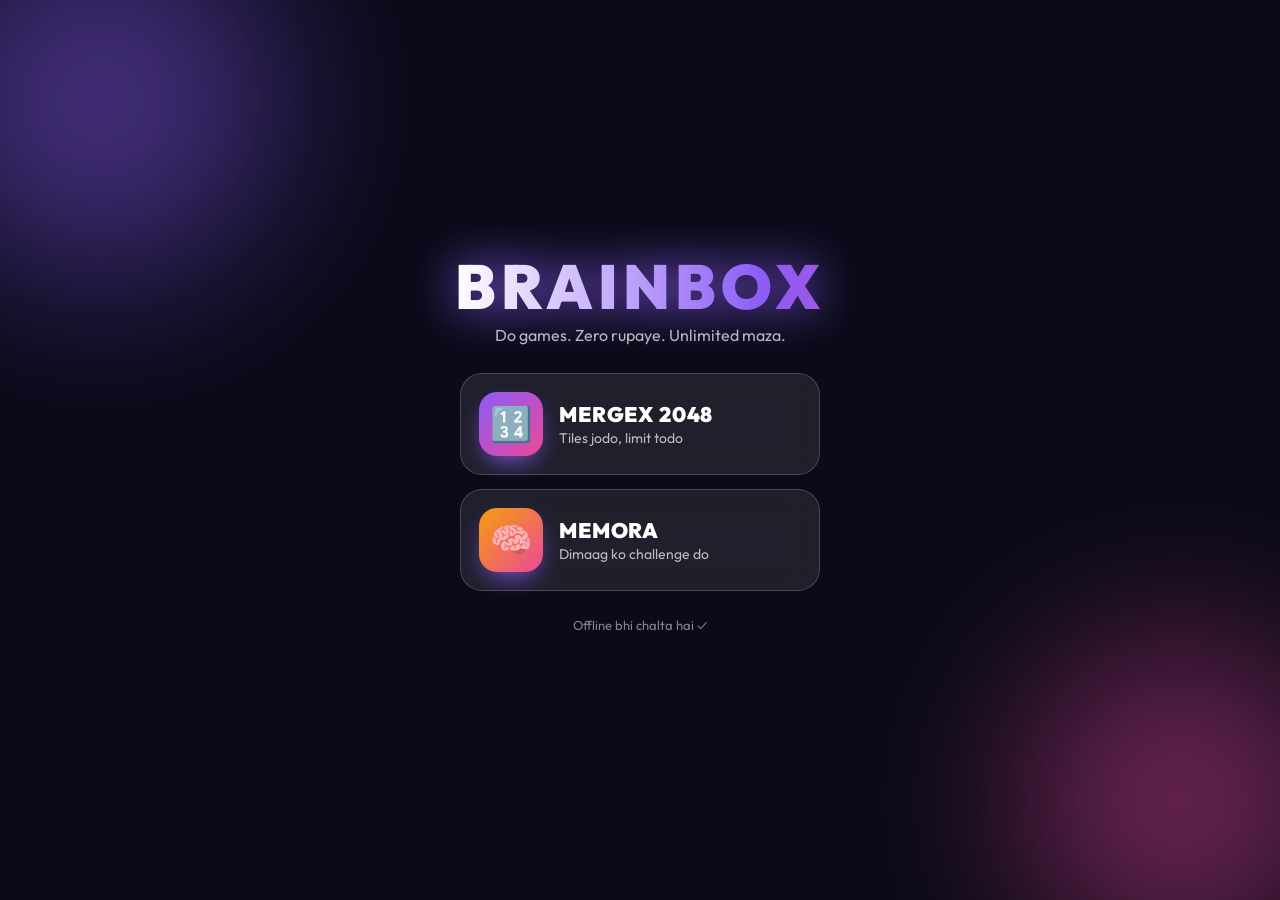
==== index.html @ 41d200f7 "Add files via upload" ====
<!DOCTYPE html>
<html lang="hi">
<head>
<meta charset="UTF-8">
<meta name="viewport" content="width=device-width,initial-scale=1,maximum-scale=1,user-scalable=no,viewport-fit=cover">
<meta name="theme-color" content="#0a0a18">
<title>BrainBox Games</title>
<link rel="manifest" href="manifest.json">
<link rel="icon" href="icon-192.png">
<link rel="apple-touch-icon" href="apple-touch-icon.png">
<meta name="apple-mobile-web-app-capable" content="yes">
<meta name="mobile-web-app-capable" content="yes">
<meta name="apple-mobile-web-app-title" content="BrainBox">
<meta name="apple-mobile-web-app-status-bar-style" content="black-translucent">
<link href="https://fonts.googleapis.com/css2?family=Outfit:wght@400;600;800;900&display=swap" rel="stylesheet">
<style>
*{box-sizing:border-box;-webkit-tap-highlight-color:transparent}
html,body{height:100%;margin:0}
body{--a1:#8b5cf6;--a2:#ec4899;font-family:'Outfit',system-ui,sans-serif;background:#0a0a18;color:#fff;user-select:none;-webkit-user-select:none;overflow:hidden}
#bg{position:fixed;inset:0;overflow:hidden}
#bg i{position:absolute;border-radius:50%;filter:blur(90px);opacity:.45;animation:float 14s ease-in-out infinite}
#bg i:nth-child(1){width:360px;height:360px;background:var(--a1);top:-80px;left:-80px}
#bg i:nth-child(2){width:320px;height:320px;background:var(--a2);bottom:-60px;right:-60px;animation-delay:-5s}
@keyframes float{0%,100%{transform:translate(0,0) scale(1)}50%{transform:translate(40px,-50px) scale(1.2)}}
main{position:relative;height:100%;max-width:520px;margin:auto;padding:max(20px,env(safe-area-inset-top)) 20px max(20px,env(safe-area-inset-bottom));display:flex;flex-direction:column;align-items:center;justify-content:center;text-align:center;animation:fade .5s ease}
@keyframes fade{from{opacity:0;transform:translateY(14px)}to{opacity:1;transform:none}}
.logo{font-size:clamp(40px,13vw,62px);font-weight:900;letter-spacing:.08em;line-height:1;background:linear-gradient(90deg,#fff,var(--a1),var(--a2),#fff);background-size:250% 100%;-webkit-background-clip:text;background-clip:text;color:transparent;animation:shine 5s linear infinite;filter:drop-shadow(0 0 24px var(--a1))}
@keyframes shine{to{background-position:-250% 0}}
.tag{opacity:.7;margin:8px 0 28px}
.cards{width:100%;max-width:360px;display:grid;gap:14px}
.card{display:flex;align-items:center;gap:16px;padding:18px;border-radius:22px;text-decoration:none;color:#fff;text-align:left;background:rgba(255,255,255,.09);border:1px solid rgba(255,255,255,.18);backdrop-filter:blur(14px);-webkit-backdrop-filter:blur(14px);transition:.15s}
.card:active{transform:scale(.97)}
.ico{width:64px;height:64px;border-radius:18px;display:flex;align-items:center;justify-content:center;font-size:34px;background:linear-gradient(135deg,var(--a1),var(--a2));box-shadow:0 10px 24px -8px var(--a1);flex:none}
.card:nth-child(2) .ico{background:linear-gradient(135deg,#f59e0b,#ec4899)}
.card b{display:block;font-size:21px;font-weight:900;letter-spacing:.04em}
.card small{opacity:.7;font-size:14px}
.btn{margin-top:22px;padding:14px 22px;border-radius:16px;font:600 16px 'Outfit',system-ui,sans-serif;color:#fff;cursor:pointer;background:rgba(255,255,255,.1);border:1px solid rgba(255,255,255,.2)}
.btn[hidden],.tip[hidden]{display:none}
.tip{margin-top:20px;opacity:.75;font-size:14px;max-width:300px}
.foot{margin-top:26px;opacity:.5;font-size:13px}
</style>
</head>
<body>
<div id="bg"><i></i><i></i></div>
<main>
 <div class="logo">BRAINBOX</div>
 <p class="tag">Do games. Zero rupaye. Unlimited maza.</p>
 <div class="cards">
  <a class="card" href="mergex.html"><div class="ico">🔢</div><div><b>MERGEX 2048</b><small>Tiles jodo, limit todo</small></div></a>
  <a class="card" href="memora.html"><div class="ico">🧠</div><div><b>MEMORA</b><small>Dimaag ko challenge do</small></div></a>
 </div>
 <button class="btn" id="inst" hidden>📲 App install karo</button>
 <p class="tip" id="ios" hidden>iPhone par: Share button dabao, phir <b>Add to Home Screen</b> chuno.</p>
 <p class="foot">Offline bhi chalta hai ✓</p>
</main>
<script>
let dp=null;
const standalone=matchMedia('(display-mode: standalone)').matches||navigator.standalone;
addEventListener('beforeinstallprompt',e=>{e.preventDefault();dp=e;if(!standalone)document.getElementById('inst').hidden=false});
document.getElementById('inst').onclick=async()=>{
 if(!dp)return;dp.prompt();await dp.userChoice;dp=null;document.getElementById('inst').hidden=true;
};
addEventListener('appinstalled',()=>{document.getElementById('inst').hidden=true});
if(/iphone|ipad|ipod/i.test(navigator.userAgent)&&!standalone)document.getElementById('ios').hidden=false;
if('serviceWorker' in navigator)addEventListener('load',()=>navigator.serviceWorker.register('sw.js').catch(()=>{}));
</script>
</body>
</html>
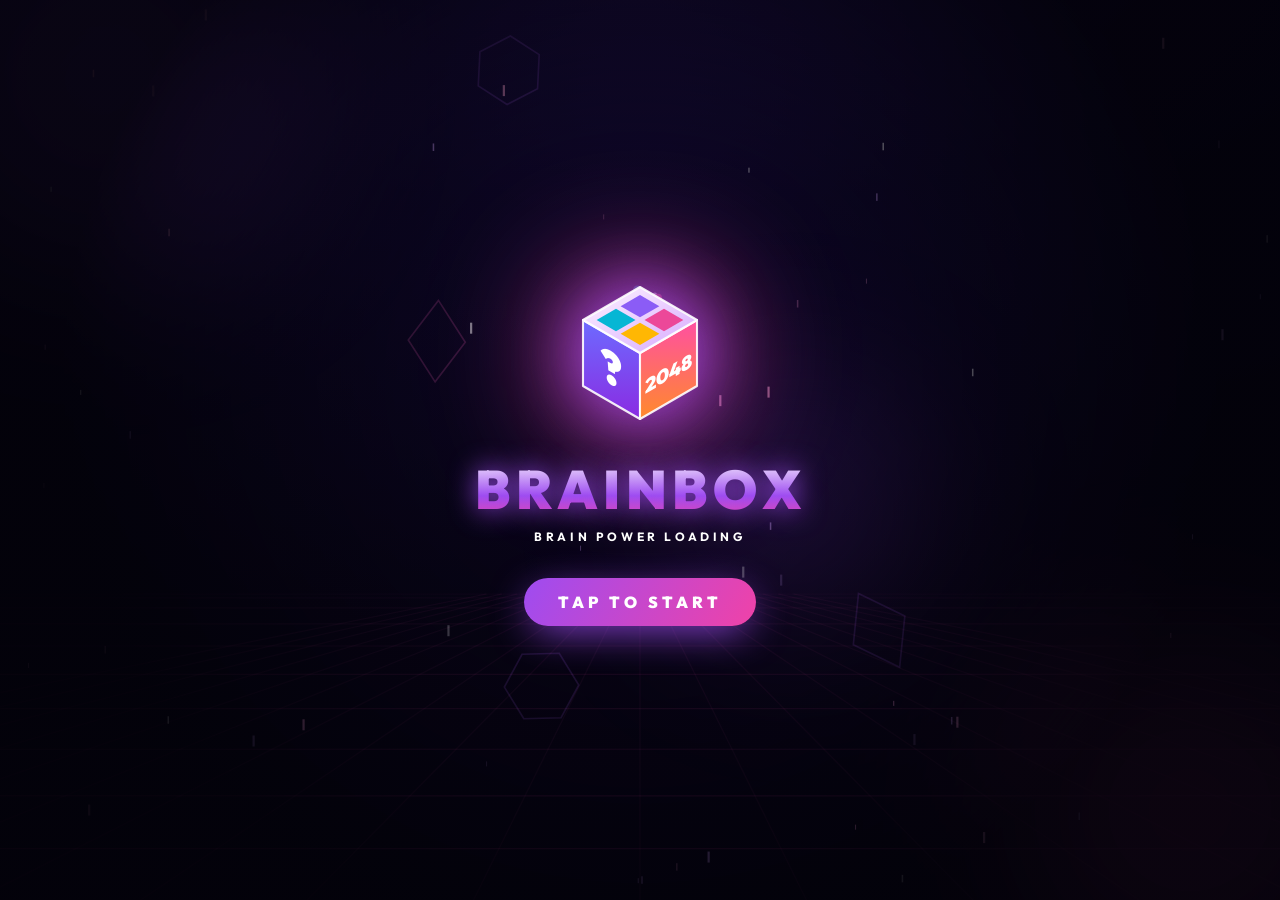
==== commit aa335a4c: "Add files via upload" ====
--- a/index.html
+++ b/index.html
@@ -3,7 +3,7 @@
 <head>
 <meta charset="UTF-8">
 <meta name="viewport" content="width=device-width,initial-scale=1,maximum-scale=1,user-scalable=no,viewport-fit=cover">
-<meta name="theme-color" content="#0a0a18">
+<meta name="theme-color" content="#0a0720">
 <title>BrainBox Games</title>
 <link rel="manifest" href="manifest.json">
 <link rel="icon" href="icon-192.png">
@@ -13,55 +13,156 @@
 <meta name="apple-mobile-web-app-title" content="BrainBox">
 <meta name="apple-mobile-web-app-status-bar-style" content="black-translucent">
 <link href="https://fonts.googleapis.com/css2?family=Outfit:wght@400;600;800;900&display=swap" rel="stylesheet">
+<link rel="stylesheet" href="ui.css">
 <style>
-*{box-sizing:border-box;-webkit-tap-highlight-color:transparent}
-html,body{height:100%;margin:0}
-body{--a1:#8b5cf6;--a2:#ec4899;font-family:'Outfit',system-ui,sans-serif;background:#0a0a18;color:#fff;user-select:none;-webkit-user-select:none;overflow:hidden}
-#bg{position:fixed;inset:0;overflow:hidden}
-#bg i{position:absolute;border-radius:50%;filter:blur(90px);opacity:.45;animation:float 14s ease-in-out infinite}
-#bg i:nth-child(1){width:360px;height:360px;background:var(--a1);top:-80px;left:-80px}
-#bg i:nth-child(2){width:320px;height:320px;background:var(--a2);bottom:-60px;right:-60px;animation-delay:-5s}
-@keyframes float{0%,100%{transform:translate(0,0) scale(1)}50%{transform:translate(40px,-50px) scale(1.2)}}
-main{position:relative;height:100%;max-width:520px;margin:auto;padding:max(20px,env(safe-area-inset-top)) 20px max(20px,env(safe-area-inset-bottom));display:flex;flex-direction:column;align-items:center;justify-content:center;text-align:center;animation:fade .5s ease}
-@keyframes fade{from{opacity:0;transform:translateY(14px)}to{opacity:1;transform:none}}
-.logo{font-size:clamp(40px,13vw,62px);font-weight:900;letter-spacing:.08em;line-height:1;background:linear-gradient(90deg,#fff,var(--a1),var(--a2),#fff);background-size:250% 100%;-webkit-background-clip:text;background-clip:text;color:transparent;animation:shine 5s linear infinite;filter:drop-shadow(0 0 24px var(--a1))}
-@keyframes shine{to{background-position:-250% 0}}
-.tag{opacity:.7;margin:8px 0 28px}
-.cards{width:100%;max-width:360px;display:grid;gap:14px}
-.card{display:flex;align-items:center;gap:16px;padding:18px;border-radius:22px;text-decoration:none;color:#fff;text-align:left;background:rgba(255,255,255,.09);border:1px solid rgba(255,255,255,.18);backdrop-filter:blur(14px);-webkit-backdrop-filter:blur(14px);transition:.15s}
-.card:active{transform:scale(.97)}
-.ico{width:64px;height:64px;border-radius:18px;display:flex;align-items:center;justify-content:center;font-size:34px;background:linear-gradient(135deg,var(--a1),var(--a2));box-shadow:0 10px 24px -8px var(--a1);flex:none}
-.card:nth-child(2) .ico{background:linear-gradient(135deg,#f59e0b,#ec4899)}
-.card b{display:block;font-size:21px;font-weight:900;letter-spacing:.04em}
-.card small{opacity:.7;font-size:14px}
-.btn{margin-top:22px;padding:14px 22px;border-radius:16px;font:600 16px 'Outfit',system-ui,sans-serif;color:#fff;cursor:pointer;background:rgba(255,255,255,.1);border:1px solid rgba(255,255,255,.2)}
-.btn[hidden],.tip[hidden]{display:none}
-.tip{margin-top:20px;opacity:.75;font-size:14px;max-width:300px}
-.foot{margin-top:26px;opacity:.5;font-size:13px}
+#hub{padding-top:max(14px,env(safe-area-inset-top))}
+.hubhead{display:flex;flex-direction:column;align-items:center;text-align:center;margin:8px 0 14px}
+.hubhead .wordmark{font-size:clamp(34px,10vw,46px)}
+.gcards{display:grid;gap:14px;margin-top:4px}
+.gc{position:relative;display:flex;align-items:center;gap:16px;padding:16px;border-radius:26px;text-decoration:none;color:#fff;text-align:left;
+ background:linear-gradient(150deg,rgba(255,255,255,.14),rgba(255,255,255,.04));border:1px solid rgba(255,255,255,.2);backdrop-filter:blur(16px);-webkit-backdrop-filter:blur(16px);
+ box-shadow:0 18px 40px -18px rgba(0,0,0,.7);transition:transform .2s;overflow:hidden;transform-style:preserve-3d;animation:gcin .7s both}
+.gc:nth-child(2){animation-delay:.12s}
+@keyframes gcin{from{opacity:0;transform:translateY(40px) scale(.94)}to{opacity:1;transform:none}}
+.gc::before{content:"";position:absolute;inset:-1px;border-radius:26px;padding:1.5px;background:conic-gradient(from var(--ang,0deg),var(--c1),transparent 30%,var(--c2),transparent 70%,var(--c1));-webkit-mask:linear-gradient(#000 0 0) content-box,linear-gradient(#000 0 0);-webkit-mask-composite:xor;mask-composite:exclude;animation:spin 6s linear infinite;pointer-events:none}
+@property --ang{syntax:'<angle>';inherits:false;initial-value:0deg}
+@keyframes spin{to{--ang:360deg}}
+.gc:active{transform:scale(.97)}
+.gc .gl{flex:none;filter:drop-shadow(0 8px 14px rgba(0,0,0,.5))}
+.gc .gi{flex:1;min-width:0}
+.gc b{display:block;font-size:25px;font-weight:900;letter-spacing:.06em;line-height:1.1}
+.gc small{display:block;opacity:.75;font-size:14px;margin-top:2px}
+.gc .prog{display:inline-block;margin-top:8px;padding:4px 12px;border-radius:20px;background:rgba(255,255,255,.14);font-weight:800;font-size:13px}
+.gc .go{flex:none;width:46px;height:46px;border-radius:50%;display:flex;align-items:center;justify-content:center;font-size:20px;background:linear-gradient(135deg,var(--c1),var(--c2));box-shadow:0 8px 20px -6px var(--c1)}
+.gc.m{--c1:#ff4fa3;--c2:#18d2ff}
+.gc.x{--c1:#ffb703;--c2:#c026d3}
+.hubfoot{text-align:center;margin-top:16px;opacity:.55;font-size:13px}
+#inst{margin-top:14px}
+#inst[hidden],#ios[hidden]{display:none}
+#ios{text-align:center;opacity:.8;font-size:14px;margin:12px 20px 0}
+.streak{display:flex;justify-content:center;gap:8px;margin:2px 0 12px;font-weight:700;font-size:14px;opacity:.9}
+.streak span{background:rgba(255,255,255,.1);border:1px solid rgba(255,255,255,.14);padding:5px 12px;border-radius:20px}
+
+/* ---- intro ---- */
+#intro{position:fixed;inset:0;z-index:100;display:flex;flex-direction:column;align-items:center;justify-content:center;background:radial-gradient(circle at 50% 42%,rgba(20,8,50,.35),rgba(3,2,10,.92) 70%);transition:opacity .7s ease,transform .7s ease}
+#intro.out{opacity:0;transform:scale(1.5);pointer-events:none}
+#app{transition:opacity .7s ease}
+body.introing #app{opacity:0;pointer-events:none}
+.icube{animation:cubein 1.3s cubic-bezier(.2,1.1,.3,1) both;filter:drop-shadow(0 0 34px var(--a1)) drop-shadow(0 0 60px var(--a2));position:relative}
+@keyframes cubein{0%{opacity:0;transform:scale(0) rotate(-540deg)}60%{opacity:1;transform:scale(1.18) rotate(12deg)}100%{transform:scale(1) rotate(0)}}
+.ring{position:absolute;left:50%;top:50%;width:150px;height:150px;margin:-75px 0 0 -75px;border-radius:50%;border:3px solid #fff;opacity:0;animation:ring 1.3s .9s ease-out both;pointer-events:none}
+.ring.r2{animation-delay:1.1s;border-color:var(--a2)}
+@keyframes ring{0%{opacity:.9;transform:scale(.3)}100%{opacity:0;transform:scale(5)}}
+#iword{display:flex;gap:2px;margin-top:20px;font-weight:900;font-size:clamp(36px,11vw,54px);letter-spacing:.06em}
+#iword span{display:inline-block;opacity:0;background:linear-gradient(180deg,#fff,var(--a1) 60%,var(--a2));-webkit-background-clip:text;background-clip:text;color:transparent;filter:drop-shadow(0 0 14px var(--a1));animation:ldrop .6s cubic-bezier(.2,1.5,.4,1) both}
+@keyframes ldrop{0%{opacity:0;transform:translateY(-60px) scale(1.6) rotate(-12deg)}100%{opacity:1;transform:none}}
+#itag{margin-top:6px;opacity:0;font-weight:700;letter-spacing:.3em;font-size:12px;animation:fade 1s 2.1s both;text-transform:uppercase}
+.load{width:min(68vw,260px);margin-top:34px;opacity:0;animation:fade .6s 1.4s both}
+.load .track{height:8px}
+.load i{display:block;height:100%;width:0;border-radius:9px;background:linear-gradient(90deg,var(--a1),var(--a2));box-shadow:0 0 14px var(--a1);transition:width .15s}
+.load small{display:block;text-align:center;margin-top:8px;opacity:.65;font-size:12px;letter-spacing:.1em}
+#tap{margin-top:34px;font-weight:900;letter-spacing:.25em;font-size:16px;padding:14px 34px;border-radius:40px;background:linear-gradient(120deg,var(--a1),var(--a2));box-shadow:0 10px 40px -8px var(--a1);animation:tp 1.2s ease-in-out infinite;display:none}
+@keyframes tp{50%{transform:scale(1.08);box-shadow:0 10px 60px -4px var(--a2)}}
 </style>
 </head>
 <body>
-<div id="bg"><i></i><i></i></div>
-<main>
- <div class="logo">BRAINBOX</div>
- <p class="tag">Do games. Zero rupaye. Unlimited maza.</p>
- <div class="cards">
-  <a class="card" href="mergex.html"><div class="ico">🔢</div><div><b>MERGEX 2048</b><small>Tiles jodo, limit todo</small></div></a>
-  <a class="card" href="memora.html"><div class="ico">🧠</div><div><b>MEMORA</b><small>Dimaag ko challenge do</small></div></a>
- </div>
- <button class="btn" id="inst" hidden>📲 App install karo</button>
- <p class="tip" id="ios" hidden>iPhone par: Share button dabao, phir <b>Add to Home Screen</b> chuno.</p>
- <p class="foot">Offline bhi chalta hai ✓</p>
+<div id="bg"><i></i><i></i><i></i></div>
+<canvas id="sky"></canvas>
+<canvas id="fx"></canvas>
+
+<main id="app">
+ <section id="hub" class="screen active">
+  <div class="topbar"><div class="pbar" id="pbar"></div></div>
+  <div class="hubhead">
+   <div class="floaty" id="hubLogo"></div>
+   <div class="wordmark glitch" data-text="BRAINBOX">BRAINBOX</div>
+   <div class="tagline">Do games · Zero rupaye · Unlimited maza</div>
+  </div>
+  <div class="streak"><span id="stStreak"></span><span id="stDay"></span></div>
+  <div class="gcards">
+   <a class="gc x" href="mergex.html" id="cardX">
+    <div class="gl" id="lgX"></div>
+    <div class="gi"><b>MERGEX</b><small>Tiles jodo, limit todo</small><span class="prog" id="pgX">Level 1</span></div>
+    <div class="go">▶</div>
+   </a>
+   <a class="gc m" href="memora.html" id="cardM">
+    <div class="gl" id="lgM"></div>
+    <div class="gi"><b>MEMORA</b><small>Dimaag ko challenge do</small><span class="prog" id="pgM">Level 1</span></div>
+    <div class="go">▶</div>
+   </a>
+  </div>
+  <button class="btn" id="inst" hidden>📲 App install karo</button>
+  <p id="ios" hidden>iPhone par: Share button dabao, phir <b>Add to Home Screen</b> chuno.</p>
+  <div class="hubfoot">Levels kabhi khatam nahi hote ∞ · Offline bhi chalta hai</div>
+ </section>
 </main>
+
+<div id="intro" style="display:none">
+ <div class="icube" id="icube"></div>
+ <div class="ring"></div><div class="ring r2"></div>
+ <div id="iword"></div>
+ <div id="itag">Brain power loading</div>
+ <div class="load"><div class="track"><i id="lbar"></i></div><small id="ltxt">0%</small></div>
+ <button id="tap">TAP TO START</button>
+</div>
+
+<div class="modal" id="modal"><div class="sheet" id="sheet"></div></div>
+
+<script src="core.js"></script>
 <script>
+Sky.init('hub');fxInit();
+const W=worldOf(1);setPalette(W.h1,W.h2);
+
+function readLS(k){try{return JSON.parse(localStorage.getItem(k)||'null')}catch(e){return null}}
+function refresh(){
+ $('pbar').innerHTML=Player.bar();
+ $('hubLogo').innerHTML=logoHub(120);
+ $('lgM').innerHTML=logoMemora(84);
+ $('lgX').innerHTML=logoMergex(84);
+ const m=readLS('memora_v2'),x=readLS('mergex_v2');
+ const ml=m&&m.unlocked||1,xl=x&&x.camp||1;
+ $('pgM').textContent='Level '+ml+' · '+worldOf(ml).name;
+ $('pgX').textContent='Level '+xl+' · '+worldOf(xl).name;
+ $('stStreak').textContent='🔥 '+Player.d.streak+' din ka streak';
+ $('stDay').textContent='⭐ Player Lv '+Player.lvl();
+}
+
+/* intro */
+const intro=$('intro');
+function startIntro(){
+ intro.style.display='flex';document.body.classList.add('introing');Sky.setMode('intro');
+ $('icube').innerHTML=logoHub(150);
+ $('iword').innerHTML='BRAINBOX'.split('').map((c,i)=>'<span style="animation-delay:'+(0.9+i*.07)+'s">'+c+'</span>').join('');
+ setTimeout(()=>{burst(innerWidth/2,innerHeight*.36,40);tone(140,.6,'sawtooth',.08);tone(280,.5,'triangle',.08,.1)},900);
+ let p=0;const lb=$('lbar'),lt=$('ltxt');
+ const iv=setInterval(()=>{
+  p=Math.min(100,p+4+Math.random()*9);
+  lb.style.width=p+'%';lt.textContent=Math.round(p)+'%';
+  if(p>=100){clearInterval(iv);setTimeout(()=>{document.querySelector('.load').style.display='none';$('tap').style.display='block'},250)}
+ },110);
+ setTimeout(()=>{},0);
+}
+$('tap').onclick=()=>{
+ sfxc.whoosh();vib(25);burst(innerWidth/2,innerHeight*.7,50);
+ try{sessionStorage.setItem('bb_intro','1')}catch(e){}
+ closeIntro();
+};
+function closeIntro(){
+ intro.classList.add('out');document.body.classList.remove('introing');Sky.setMode('hub');
+ setTimeout(()=>{intro.style.display='none'},700);
+}
+let seen=false;try{seen=sessionStorage.getItem('bb_intro')==='1'}catch(e){}
+refresh();
+if(!seen)startIntro();
+
+/* install */
 let dp=null;
 const standalone=matchMedia('(display-mode: standalone)').matches||navigator.standalone;
-addEventListener('beforeinstallprompt',e=>{e.preventDefault();dp=e;if(!standalone)document.getElementById('inst').hidden=false});
-document.getElementById('inst').onclick=async()=>{
- if(!dp)return;dp.prompt();await dp.userChoice;dp=null;document.getElementById('inst').hidden=true;
-};
-addEventListener('appinstalled',()=>{document.getElementById('inst').hidden=true});
-if(/iphone|ipad|ipod/i.test(navigator.userAgent)&&!standalone)document.getElementById('ios').hidden=false;
+addEventListener('beforeinstallprompt',e=>{e.preventDefault();dp=e;if(!standalone)$('inst').hidden=false});
+$('inst').onclick=async()=>{if(!dp)return;dp.prompt();await dp.userChoice;dp=null;$('inst').hidden=true};
+addEventListener('appinstalled',()=>{$('inst').hidden=true});
+if(/iphone|ipad|ipod/i.test(navigator.userAgent)&&!standalone)$('ios').hidden=false;
+window.addEventListener('pageshow',refresh);
 if('serviceWorker' in navigator)addEventListener('load',()=>navigator.serviceWorker.register('sw.js').catch(()=>{}));
 </script>
 </body>
--- a/ui.css
+++ b/ui.css
@@ -0,0 +1,127 @@
+/* BrainBox shared UI */
+*{box-sizing:border-box;-webkit-tap-highlight-color:transparent}
+html,body{height:100%;margin:0;overflow:hidden;overscroll-behavior:none}
+body{--a1:hsl(270 85% 62%);--a2:hsl(325 85% 60%);font-family:'Outfit',system-ui,sans-serif;color:#fff;user-select:none;-webkit-user-select:none;
+ background:radial-gradient(120% 80% at 50% -10%,#241256 0%,#0d0828 42%,#04030d 100%)}
+#bg{position:fixed;inset:0;overflow:hidden;z-index:0;pointer-events:none}
+#bg i{position:absolute;border-radius:50%;filter:blur(80px);opacity:.5;animation:float 16s ease-in-out infinite;transition:background 1.2s}
+#bg i:nth-child(1){width:380px;height:380px;background:var(--a1);top:-110px;left:-90px}
+#bg i:nth-child(2){width:340px;height:340px;background:var(--a2);bottom:-80px;right:-80px;animation-delay:-6s}
+#bg i:nth-child(3){width:260px;height:260px;background:var(--a1);top:42%;left:52%;animation-delay:-10s;opacity:.28}
+@keyframes float{0%,100%{transform:translate(0,0) scale(1)}50%{transform:translate(46px,-56px) scale(1.22)}}
+#sky{position:fixed;inset:0;width:100%;height:100%;z-index:0;pointer-events:none}
+#fx{position:fixed;inset:0;pointer-events:none;z-index:60}
+#app{position:fixed;inset:0;max-width:560px;margin:auto;z-index:1}
+.screen{position:absolute;inset:0;display:none;flex-direction:column;padding:max(14px,env(safe-area-inset-top)) 16px max(14px,env(safe-area-inset-bottom))}
+.screen.active{display:flex;animation:fade .45s ease}
+@keyframes fade{from{opacity:0;transform:translateY(14px) scale(.99)}to{opacity:1;transform:none}}
+
+button{font-family:inherit;color:#fff;cursor:pointer;border:0}
+button:disabled{cursor:default}
+.btn{position:relative;overflow:hidden;width:100%;padding:15px;margin:0;font-size:17px;font-weight:700;border-radius:18px;background:rgba(255,255,255,.09);border:1px solid rgba(255,255,255,.18);backdrop-filter:blur(14px);-webkit-backdrop-filter:blur(14px);transition:transform .15s,background .2s;text-decoration:none;display:block;text-align:center}
+.btn:active{transform:scale(.96)}
+.btn small{display:block;opacity:.75;font-weight:500;font-size:13px;margin-top:2px}
+.btn.primary{border:0;background:linear-gradient(120deg,var(--a1),var(--a2),var(--a1));background-size:220% 100%;animation:bgmove 5s linear infinite;box-shadow:0 12px 34px -10px var(--a1),inset 0 1px 0 rgba(255,255,255,.35);font-weight:900}
+.btn.primary::after{content:"";position:absolute;inset:0;background:linear-gradient(110deg,transparent 30%,rgba(255,255,255,.4) 50%,transparent 70%);transform:translateX(-130%);animation:sweepb 3.2s ease-in-out infinite}
+@keyframes bgmove{to{background-position:-220% 0}}
+@keyframes sweepb{0%,55%{transform:translateX(-130%)}100%{transform:translateX(130%)}}
+.btn.ghost{background:transparent;border-color:transparent}
+.btn.big{display:flex;align-items:center;justify-content:center;gap:12px;padding:16px 14px;font-size:18px;font-weight:800;letter-spacing:.03em}
+.btn.big .bi{font-size:26px}
+.btn.big .bt{text-align:left}
+.icon{width:44px;height:44px;border-radius:14px;background:rgba(255,255,255,.1);border:1px solid rgba(255,255,255,.16);font-size:18px;backdrop-filter:blur(10px);flex:none;display:flex;align-items:center;justify-content:center;text-decoration:none;color:#fff}
+.icon:disabled{opacity:.3}
+.icon:active:not(:disabled){transform:scale(.92)}
+
+.topbar{display:flex;align-items:center;gap:10px}
+.pbar{flex:1;display:flex;align-items:center;gap:10px;background:rgba(255,255,255,.08);border:1px solid rgba(255,255,255,.15);border-radius:14px;padding:0 12px;height:44px;backdrop-filter:blur(10px);min-width:0;font-weight:700;font-size:14px}
+.pbar b{font-weight:900;white-space:nowrap}
+.xp{flex:1;height:8px;border-radius:6px;background:rgba(255,255,255,.15);overflow:hidden;min-width:30px}
+.xp i{display:block;height:100%;border-radius:6px;background:linear-gradient(90deg,var(--a1),var(--a2));transition:width .8s}
+
+.hero{display:flex;flex-direction:column;align-items:center;text-align:center;margin:auto 0;padding:10px 0}
+.floaty{animation:bobl 4s ease-in-out infinite;filter:drop-shadow(0 0 22px var(--a1)) drop-shadow(0 12px 18px rgba(0,0,0,.5))}
+@keyframes bobl{50%{transform:translateY(-10px) rotate(1.5deg)}}
+.wordmark{position:relative;font-weight:900;font-size:clamp(38px,12vw,58px);letter-spacing:.1em;line-height:1.05;margin-top:6px;padding-left:.1em;
+ background:linear-gradient(90deg,#fff,var(--a1),var(--a2),#fff);background-size:250% 100%;-webkit-background-clip:text;background-clip:text;color:transparent;animation:shine 5s linear infinite;filter:drop-shadow(0 0 18px var(--a1))}
+@keyframes shine{to{background-position:-250% 0}}
+.glitch::before,.glitch::after{content:attr(data-text);position:absolute;left:0;top:0;width:100%;height:100%;background:none;opacity:0;padding-left:.1em}
+.glitch::before{color:#00f0ff;-webkit-text-fill-color:#00f0ff;animation:gl1 4.5s infinite steps(1)}
+.glitch::after{color:#ff2d95;-webkit-text-fill-color:#ff2d95;animation:gl2 4.5s infinite steps(1)}
+@keyframes gl1{0%,90%,100%{opacity:0;transform:none}91%{opacity:.9;transform:translate(-4px,1px);clip-path:inset(8% 0 58% 0)}94%{opacity:.9;transform:translate(3px,-1px);clip-path:inset(62% 0 6% 0)}97%{opacity:0}}
+@keyframes gl2{0%,92%,100%{opacity:0;transform:none}93%{opacity:.9;transform:translate(4px,-1px);clip-path:inset(50% 0 20% 0)}96%{opacity:.9;transform:translate(-3px,1px);clip-path:inset(12% 0 60% 0)}98%{opacity:0}}
+.tagline{opacity:.75;font-size:15px;letter-spacing:.08em;margin-top:6px;font-weight:600}
+.menu{display:grid;gap:10px;padding-bottom:4px}
+.row2{display:flex;gap:10px}
+.row2>*{flex:1}
+
+/* HUD */
+.hud{display:flex;align-items:center;gap:10px}
+.hud-mid{flex:1;text-align:center;min-width:0}
+#lvlName,#modeName{font-weight:900;font-size:17px;white-space:nowrap;overflow:hidden;text-overflow:ellipsis}
+.tag-mod{font-size:12px;font-weight:700;opacity:.9;letter-spacing:.05em}
+.combo{height:20px;font-weight:900;color:#ffd166;text-shadow:0 0 14px #ff9f1c;font-size:15px}
+.combo.pulse{animation:cpulse .4s}
+@keyframes cpulse{50%{transform:scale(1.4)}}
+.scorebox,.box{background:rgba(255,255,255,.1);border:1px solid rgba(255,255,255,.16);border-radius:14px;padding:5px 12px;text-align:center;min-width:70px;backdrop-filter:blur(10px)}
+.scorebox small,.box small{display:block;opacity:.6;font-size:10px;letter-spacing:2px}
+.scorebox b,.box b{font-size:21px;font-weight:900;display:inline-block}
+.bump{animation:cpulse .3s}
+.track{flex:1;height:10px;border-radius:9px;background:rgba(255,255,255,.12);overflow:hidden}
+.power{display:flex;align-items:center;gap:8px;padding-top:10px}
+.pw{flex:1;white-space:nowrap;padding:12px 4px;border-radius:15px;background:rgba(255,255,255,.1);border:1px solid rgba(255,255,255,.17);font-weight:800;font-size:14px;backdrop-filter:blur(10px);transition:.15s}
+.pw em{font-style:normal;background:linear-gradient(135deg,var(--a1),var(--a2));border-radius:9px;padding:1px 8px;margin-left:3px}
+.pw:disabled{opacity:.35}.pw:active:not(:disabled){transform:scale(.95)}
+
+/* world map */
+.wm-head{display:flex;align-items:center;gap:10px;margin:10px 0}
+.wm-title{flex:1;text-align:center;line-height:1.15}
+.wm-title span{font-size:28px;display:block}
+.wm-title b{font-size:21px;font-weight:900}
+.wm-title small{display:block;opacity:.65;font-size:12px}
+.wm-scroll{flex:1;overflow:auto;border-radius:22px;background:rgba(255,255,255,.04);border:1px solid rgba(255,255,255,.1);padding:10px;scrollbar-width:none}
+.wm-scroll::-webkit-scrollbar{display:none}
+.wm-path{position:relative;width:100%}
+.wm-path svg{position:absolute;inset:0;width:100%;height:100%}
+.wm-path polyline{fill:none;stroke:rgba(255,255,255,.3);stroke-width:4;stroke-dasharray:2 11;stroke-linecap:round;vector-effect:non-scaling-stroke}
+.node{position:absolute;width:68px;height:68px;border-radius:50%;background:rgba(255,255,255,.1);border:2px solid rgba(255,255,255,.25);display:flex;flex-direction:column;align-items:center;justify-content:center;line-height:1;transition:transform .15s;backdrop-filter:blur(6px)}
+.node:active:not(:disabled){transform:scale(.92)}
+.node b{font-size:23px;font-weight:900}
+.node small{font-size:9px;opacity:.8;margin-top:3px;white-space:nowrap;font-weight:600}
+.node span{position:absolute;bottom:-17px;color:#ffd166;font-size:12px;letter-spacing:2px;white-space:nowrap}
+.node.done{background:linear-gradient(145deg,var(--a1),var(--a2));border-color:rgba(255,255,255,.55)}
+.node.cur{background:linear-gradient(145deg,var(--a1),var(--a2));border-color:#fff;animation:nodepulse 1.5s infinite}
+@keyframes nodepulse{0%{box-shadow:0 0 0 0 var(--a1)}70%{box-shadow:0 0 0 20px transparent}100%{box-shadow:0 0 0 0 transparent}}
+.node.lock{opacity:.45}
+.node.boss{border-color:#ffd166;box-shadow:0 0 22px rgba(255,209,102,.45)}
+.node.boss::before{content:"👑";position:absolute;top:-19px;font-size:20px}
+
+/* modal */
+.modal{position:fixed;inset:0;display:none;align-items:center;justify-content:center;background:rgba(4,3,14,.74);backdrop-filter:blur(9px);-webkit-backdrop-filter:blur(9px);z-index:80}
+.modal.show{display:flex}
+.sheet{width:min(92vw,390px);max-height:92vh;overflow:auto;padding:24px 20px;border-radius:30px;background:linear-gradient(160deg,rgba(255,255,255,.16),rgba(255,255,255,.05));border:1px solid rgba(255,255,255,.24);box-shadow:0 30px 90px rgba(0,0,0,.65),0 0 60px -20px var(--a1);text-align:center;animation:rise .45s cubic-bezier(.2,1.3,.4,1)}
+.sheet .btn{margin:6px 0}
+@keyframes rise{from{opacity:0;transform:translateY(40px) scale(.9)}to{opacity:1;transform:none}}
+.sheet h2{margin:4px 0 6px;font-size:27px;font-weight:900}
+.sheet h3{margin:16px 0 8px;opacity:.7;font-size:13px;letter-spacing:2px}
+.big{font-size:62px;animation:bounce 1s ease infinite;line-height:1.1}
+@keyframes bounce{50%{transform:translateY(-10px) scale(1.1)}}
+.stars{display:flex;justify-content:center;gap:8px;margin:8px 0 12px}
+.stars i{font-style:normal;font-size:48px;color:rgba(255,255,255,.2);transform:scale(0);animation:starIn .5s forwards;animation-delay:var(--d)}
+.stars i.on{color:#ffd166;text-shadow:0 0 24px #ff9f1c}
+@keyframes starIn{60%{transform:scale(1.4)}100%{transform:scale(1)}}
+.grid2{display:grid;grid-template-columns:1fr 1fr;gap:10px;margin:10px 0 12px}
+.grid2 div{background:rgba(255,255,255,.09);border-radius:15px;padding:10px}
+.grid2 small{display:block;opacity:.65;font-size:12px}
+.grid2 b{font-size:22px;font-weight:900}
+.xpchip{display:inline-block;background:linear-gradient(135deg,var(--a1),var(--a2));border-radius:20px;padding:5px 14px;font-weight:800;margin-bottom:8px}
+.row{display:flex;justify-content:space-between;align-items:center;padding:10px 0;font-weight:600}
+.tog{padding:8px 18px;border-radius:20px;background:rgba(255,255,255,.12);font-weight:800}
+.tog.on{background:linear-gradient(135deg,var(--a1),var(--a2))}
+.toast{position:fixed;left:50%;bottom:90px;transform:translateX(-50%);background:rgba(0,0,0,.82);padding:10px 18px;border-radius:20px;z-index:90;font-weight:600;animation:fade .3s;white-space:nowrap;max-width:92vw;overflow:hidden;text-overflow:ellipsis}
+.banner{position:fixed;left:0;right:0;top:24%;text-align:center;z-index:85;pointer-events:none;animation:bannerin 1.8s ease both}
+.banner b{display:inline-block;font-size:clamp(30px,10vw,46px);font-weight:900;letter-spacing:.08em;padding:6px 20px;background:linear-gradient(90deg,#fff,var(--a1),var(--a2));-webkit-background-clip:text;background-clip:text;color:transparent;filter:drop-shadow(0 0 20px var(--a1)) drop-shadow(0 4px 8px rgba(0,0,0,.6))}
+.banner small{display:block;font-weight:700;opacity:.9;font-size:15px;text-shadow:0 2px 8px #000}
+@keyframes bannerin{0%{opacity:0;transform:scale(.5)}15%{opacity:1;transform:scale(1.12)}25%{transform:scale(1)}80%{opacity:1}100%{opacity:0;transform:scale(1.1) translateY(-14px)}}
+.float{position:fixed;transform:translate(-50%,-50%);font-weight:900;font-size:20px;color:#ffd166;text-shadow:0 2px 12px #000;pointer-events:none;z-index:70;animation:fup .9s ease-out forwards;white-space:nowrap}
+@keyframes fup{to{transform:translate(-50%,-190%);opacity:0}}
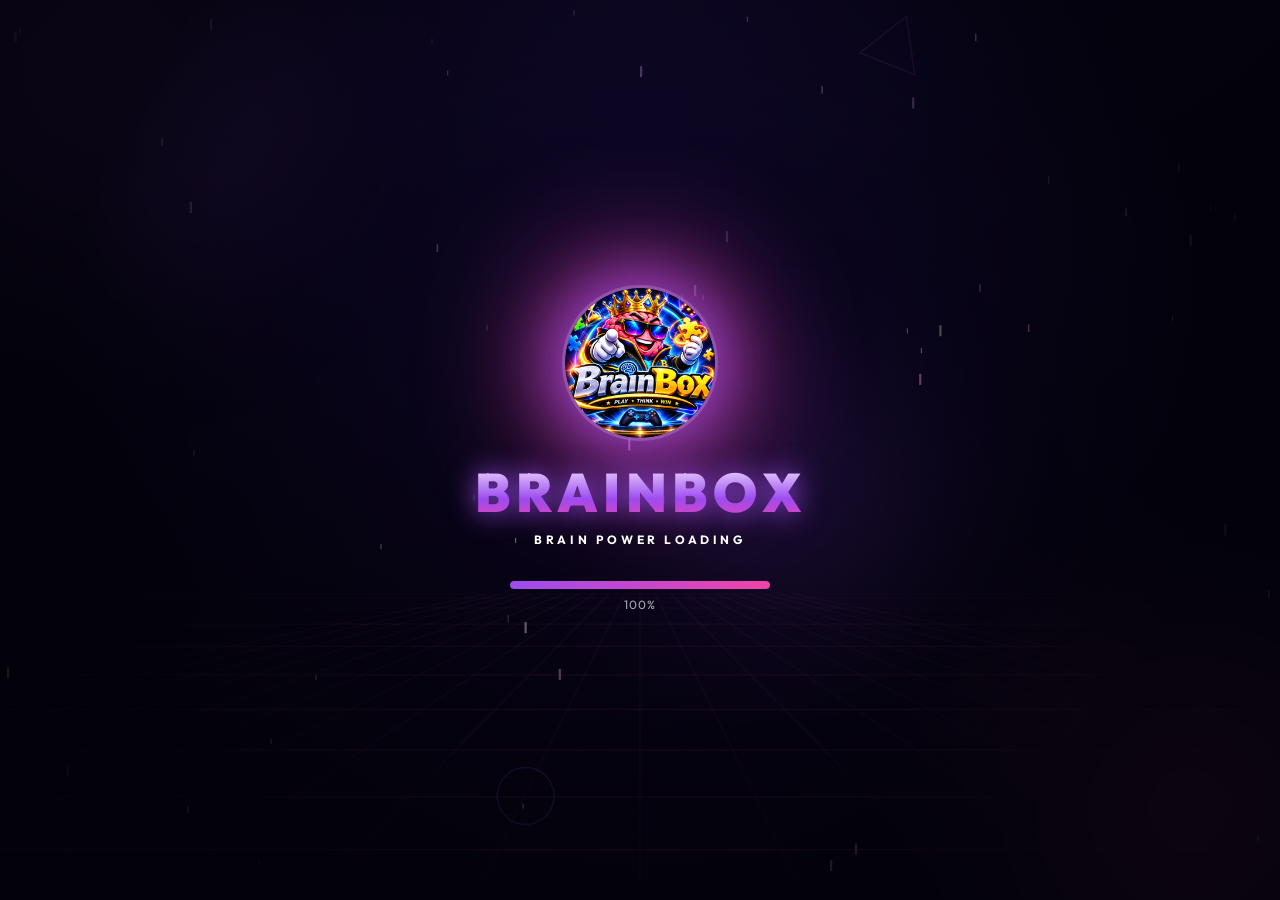
==== commit c73f32d8: "Add files via upload" ====
--- a/index.html
+++ b/index.html
@@ -6,7 +6,7 @@
 <meta name="theme-color" content="#0a0720">
 <title>BrainBox Games</title>
 <link rel="manifest" href="manifest.json">
-<link rel="icon" href="icon-192.png">
+<link rel="icon" type="image/png" href="favicon.png">
 <link rel="apple-touch-icon" href="apple-touch-icon.png">
 <meta name="apple-mobile-web-app-capable" content="yes">
 <meta name="mobile-web-app-capable" content="yes">
@@ -61,6 +61,7 @@
 .load .track{height:8px}
 .load i{display:block;height:100%;width:0;border-radius:9px;background:linear-gradient(90deg,var(--a1),var(--a2));box-shadow:0 0 14px var(--a1);transition:width .15s}
 .load small{display:block;text-align:center;margin-top:8px;opacity:.65;font-size:12px;letter-spacing:.1em}
+#tnc{margin-top:16px;font-size:12px;opacity:.65;display:none}#tnc a{color:#fff;text-decoration:underline}
 #tap{margin-top:34px;font-weight:900;letter-spacing:.25em;font-size:16px;padding:14px 34px;border-radius:40px;background:linear-gradient(120deg,var(--a1),var(--a2));box-shadow:0 10px 40px -8px var(--a1);animation:tp 1.2s ease-in-out infinite;display:none}
 @keyframes tp{50%{transform:scale(1.08);box-shadow:0 10px 60px -4px var(--a2)}}
 </style>
@@ -93,7 +94,7 @@
   </div>
   <button class="btn" id="inst" hidden>📲 App install karo</button>
   <p id="ios" hidden>iPhone par: Share button dabao, phir <b>Add to Home Screen</b> chuno.</p>
-  <div class="hubfoot">Levels kabhi khatam nahi hote ∞ · Offline bhi chalta hai</div>
+  <div class="hubfoot">Levels kabhi khatam nahi hote ∞ · Offline bhi chalta hai<br><a href="terms.html" style="color:inherit;text-decoration:underline">📜 Terms &amp; Conditions</a></div>
  </section>
 </main>
 
@@ -104,10 +105,12 @@
  <div id="itag">Brain power loading</div>
  <div class="load"><div class="track"><i id="lbar"></i></div><small id="ltxt">0%</small></div>
  <button id="tap">TAP TO START</button>
+ <div id="tnc">Start karke aap <a href="terms.html">Terms &amp; Conditions</a> se sehmat ho</div>
 </div>
 
 <div class="modal" id="modal"><div class="sheet" id="sheet"></div></div>
 
+<script src="sound.js"></script>
 <script src="core.js"></script>
 <script>
 Sky.init('hub');fxInit();
@@ -133,17 +136,17 @@
  intro.style.display='flex';document.body.classList.add('introing');Sky.setMode('intro');
  $('icube').innerHTML=logoHub(150);
  $('iword').innerHTML='BRAINBOX'.split('').map((c,i)=>'<span style="animation-delay:'+(0.9+i*.07)+'s">'+c+'</span>').join('');
- setTimeout(()=>{burst(innerWidth/2,innerHeight*.36,40);tone(140,.6,'sawtooth',.08);tone(280,.5,'triangle',.08,.1)},900);
+ setTimeout(()=>{burst(innerWidth/2,innerHeight*.36,40);Snd.sfx('impact')},900);
  let p=0;const lb=$('lbar'),lt=$('ltxt');
  const iv=setInterval(()=>{
   p=Math.min(100,p+4+Math.random()*9);
   lb.style.width=p+'%';lt.textContent=Math.round(p)+'%';
-  if(p>=100){clearInterval(iv);setTimeout(()=>{document.querySelector('.load').style.display='none';$('tap').style.display='block'},250)}
+  if(p>=100){clearInterval(iv);setTimeout(()=>{document.querySelector('.load').style.display='none';$('tap').style.display='block';$('tnc').style.display='block'},250)}
  },110);
  setTimeout(()=>{},0);
 }
 $('tap').onclick=()=>{
- sfxc.whoosh();vib(25);burst(innerWidth/2,innerHeight*.7,50);
+ Snd.unlock();Snd.music('hub',3);sfxc.whoosh();vib(25);burst(innerWidth/2,innerHeight*.7,50);
  try{sessionStorage.setItem('bb_intro','1')}catch(e){}
  closeIntro();
 };
@@ -153,7 +156,7 @@
 }
 let seen=false;try{seen=sessionStorage.getItem('bb_intro')==='1'}catch(e){}
 refresh();
-if(!seen)startIntro();
+if(!seen)startIntro();else Snd.music('hub',3);
 
 /* install */
 let dp=null;
--- a/ui.css
+++ b/ui.css
@@ -125,3 +125,22 @@
 @keyframes bannerin{0%{opacity:0;transform:scale(.5)}15%{opacity:1;transform:scale(1.12)}25%{transform:scale(1)}80%{opacity:1}100%{opacity:0;transform:scale(1.1) translateY(-14px)}}
 .float{position:fixed;transform:translate(-50%,-50%);font-weight:900;font-size:20px;color:#ffd166;text-shadow:0 2px 12px #000;pointer-events:none;z-index:70;animation:fup .9s ease-out forwards;white-space:nowrap}
 @keyframes fup{to{transform:translate(-50%,-190%);opacity:0}}
+
+/* ---- v3 animation helpers ---- */
+.ringfx{position:fixed;width:20px;height:20px;margin:-10px 0 0 -10px;border-radius:50%;border:3px solid var(--rc,#fff);box-shadow:0 0 18px var(--rc,#fff),inset 0 0 12px var(--rc,#fff);pointer-events:none;z-index:60;animation:ringx .7s ease-out forwards}
+@keyframes ringx{from{opacity:.95;transform:scale(1)}to{opacity:0;transform:scale(var(--rs,9))}}
+.flashfx{position:fixed;inset:0;pointer-events:none;z-index:70;background:var(--fc,#fff);opacity:0;animation:flashx .45s ease-out forwards}
+@keyframes flashx{0%{opacity:.5}100%{opacity:0}}
+.shakefx{animation:shakex .4s cubic-bezier(.36,.07,.19,.97) both}
+@keyframes shakex{10%,90%{transform:translate(-1px,0)}20%,80%{transform:translate(3px,-2px)}30%,50%,70%{transform:translate(-6px,3px)}40%,60%{transform:translate(6px,-3px)}}
+.rip{position:absolute;border-radius:50%;background:rgba(255,255,255,.4);transform:scale(0);animation:ripx .55s ease-out forwards;pointer-events:none}
+@keyframes ripx{to{transform:scale(3.2);opacity:0}}
+.btn,.icon,.pw{position:relative;overflow:hidden}
+.vig{position:fixed;inset:0;pointer-events:none;z-index:40;opacity:0;transition:opacity .4s;box-shadow:inset 0 0 120px 30px rgba(255,30,60,.55)}
+.vig.on{opacity:1;animation:vigp .9s ease-in-out infinite}
+@keyframes vigp{50%{opacity:.45}}
+.beatx{animation:beatx .35s ease-out}
+@keyframes beatx{0%{transform:scale(1.06);filter:brightness(1.3)}100%{transform:none;filter:none}}
+#bg i.bp{animation-play-state:running;opacity:.95!important}
+.sparkle{position:fixed;pointer-events:none;z-index:80;font-size:22px;animation:spk 1.1s ease-out forwards}
+@keyframes spk{0%{opacity:0;transform:translate(0,0) scale(.2) rotate(0)}30%{opacity:1}100%{opacity:0;transform:translate(var(--dx),var(--dy)) scale(1.3) rotate(260deg)}}
